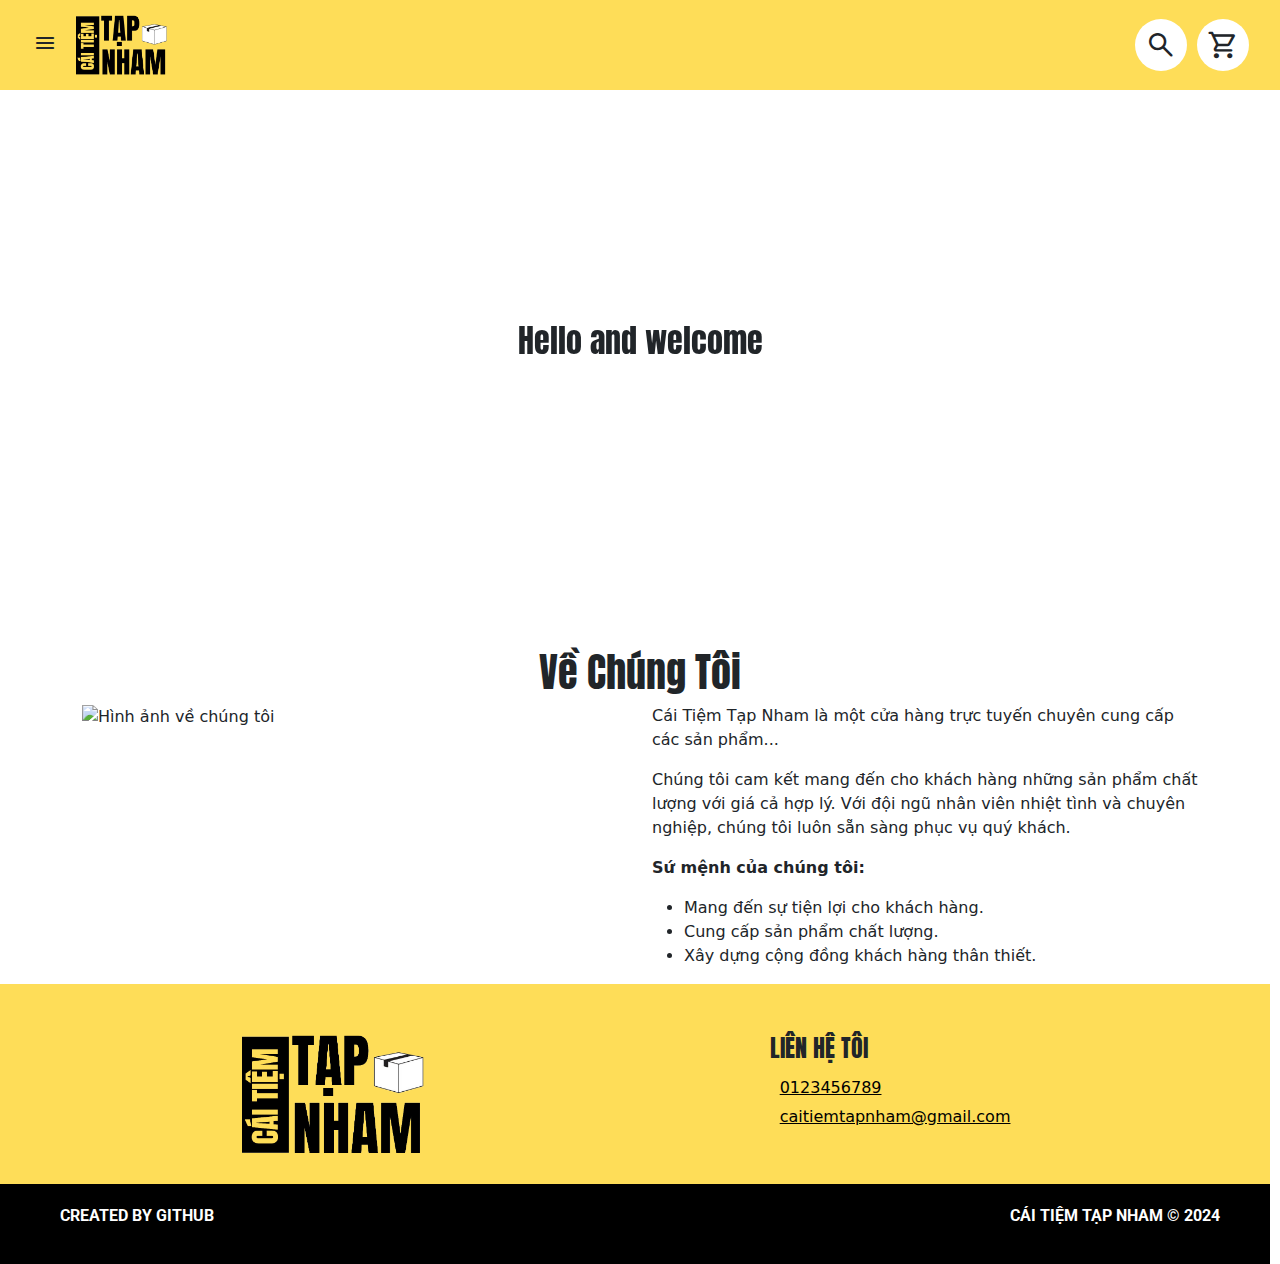
==== about.html @ 40b552ee "sidebar complete" ====
<!DOCTYPE html>
<html lang="en">

<head>
  <meta charset="UTF-8">
  <meta name="viewport" content="width=device-width, initial-scale=1.0">
  <title>Cái tiệm tạp nham</title>
  <link rel="stylesheet"
    href="https://fonts.googleapis.com/css2?family=Material+Symbols+Rounded:opsz,wght,FILL,GRAD@20..48,100..700,0..1,-50..200" />
  <script src="https://cdn.jsdelivr.net/npm/@popperjs/core@2.11.8/dist/umd/popper.min.js"
    integrity="sha384-I7E8VVD/ismYTF4hNIPjVp/Zjvgyol6VFvRkX/vR+Vc4jQkC+hVqc2pM8ODewa9r" crossorigin="anonymous">
  </script>
  <script src="https://cdn.jsdelivr.net/npm/bootstrap@5.3.3/dist/js/bootstrap.min.js"
    integrity="sha384-0pUGZvbkm6XF6gxjEnlmuGrJXVbNuzT9qBBavbLwCsOGabYfZo0T0to5eqruptLy" crossorigin="anonymous">
  </script>
  <link href="https://cdn.jsdelivr.net/npm/bootstrap@5.3.3/dist/css/bootstrap.min.css" rel="stylesheet"
    integrity="sha384-QWTKZyjpPEjISv5WaRU9OFeRpok6YctnYmDr5pNlyT2bRjXh0JMhjY6hW+ALEwIH" crossorigin="anonymous">
  <link href="project.css" rel="stylesheet">
  <script src="config.js" type="text/javascript"></script>
  <script src="https://ajax.googleapis.com/ajax/libs/jquery/2.1.1/jquery.min.js"></script>
</head>

<body>

  <!-- Sidebar -->

  <div class="sidebar row justify-content-between">
    <div class="sidebar-logo col-lg-2 col-6">
      <button class="btn" type="button" data-bs-toggle="offcanvas" data-bs-target="#staticBackdrop"
        aria-controls="staticBackdrop">
        <span class="material-symbols-rounded">
          menu
        </span>
      </button>

      <div class="offcanvas offcanvas-start" data-bs-backdrop="static" tabindex="-1" id="staticBackdrop"
        aria-labelledby="staticBackdropLabel">
        <div class="offcanvas-header">
          <h5 class="offcanvas-title" id="staticBackdropLabel">
            <img src="img/Logo.png" alt="" height="60px" class="sidebar-logo-img" />
          </h5>
          <button type="button" class="btn-close" data-bs-dismiss="offcanvas" aria-label="Close"></button>
        </div>
        <div class="offcanvas-body">
          <div>
            <ul class="sidebar-offcanvas-mobile">
              <li><span class="material-symbols-rounded">home</span> Trang chủ</li>
              <li><span class="material-symbols-rounded">info</span> Giới thiệu</li>
              <li><span class="material-symbols-rounded">grocery</span> Sản phẩm</li>
              <li><span class="material-symbols-rounded">news</span> Blog </li>
              <li><span class="material-symbols-rounded">person</span> Đăng nhập</li>
            </ul>
          </div>
        </div>
      </div>
      <img src="img/Logo.png" alt="" height="60px" class="sidebar-logo-img" />
    </div>
    <div class="sidebar-menu-list col-7 align-items-center">
      <button class="sidebar-button active">
        <a href="homepage.html" class="homepage-site">
          <span class="material-symbols-rounded">home</span> Trang chủ
        </a>
      </button>

      <button class="sidebar-button">
        <a href="product.html" class="product-site">
          <span class="material-symbols-rounded">info</span> Giới thiệu
        </a>
      </button>

      <button class="sidebar-button">
        <a href="product.html" class="product-site">
          <span class="material-symbols-rounded">grocery</span> Sản phẩm
        </a>
      </button>

      <button class="sidebar-button">
        <a href="product.html" class="product-site">
          <span class="material-symbols-rounded">
            news
            </span> Blog
        </a>
      </button>
      
      <button class="sidebar-button dropdown"><a href="Contact tạp nham.html" class="contact-site">
          <p> <span class="material-symbols-rounded">person</span> Tài khoản <span
              class="material-symbols-rounded dropdown">
              keyboard_arrow_down
            </span> </p>
        </a>
        <ul class="sidebar-dropdown">
          <li><a href="Đăng kí cttn.html" class="contact-site">Đăng ký</a></li>
          <li><a href="Contact tạp nham.html" class="contact-site">Đăng nhập</a></li>
      </button>
    </div>
    <div class="search-icon col-2">
      <span class="circle-button material-symbols-rounded">search</span>
      <span class="circle-button material-symbols-rounded">shopping_cart</span>
    </div>
  </div>

  <!-- Sidebar -->
  <div class="MainContent">

    <header class="header col-12" style="padding-top: 90px;">

      <!-- <div class="headerBG"><img class="Header-bg"
          src="https://i.pinimg.com/originals/ca/d0/55/cad055b3ae3a786e99b76ed3b071b874.gif"
          alt="Header Background"></div>
      <div class="header-info">
        <h3>MỪNG SINH NHẬT CÁI TIỆM TẠP NHAM</h3>
        <p>Các đơn hàng có tổng thành tiền trên 40k sẽ được bốc thăm may mắn. Đừng bỏ lỡ nhé!</p>
      </div> -->

      <div id="carouselExampleInterval" class="carousel slide col-12 justify-content-center" data-bs-ride="carousel">
        <div class="carousel-inner">
          <div class="carousel-item active" data-bs-interval="5000">
            <h2 class="text-center">Hello and welcome</h2>
          </div>
          <div class="carousel-item" data-bs-interval="5000">
            <h2 class="text-center">Hello and welcom</h2>
          </div>
          <div class="carousel-item" data-bs-interval="5000">
            <h2 class="text-center">Hello and welcoe</h2>
          </div>
        </div>
        <button class="carousel-control-prev" type="button" data-bs-target="#carouselExampleInterval"
          data-bs-slide="prev">
          <span class="carousel-control-prev-icon" aria-hidden="true"></span>
          <span class="visually-hidden">Previous</span>
        </button>
        <button class="carousel-control-next" type="button" data-bs-target="#carouselExampleInterval"
          data-bs-slide="next">
          <span class="carousel-control-next-icon" aria-hidden="true"></span>
          <span class="visually-hidden">Next</span>
        </button>
      </div>


    </header>
    <body>


        <div class="container">
            <h1 class="text-center mt-5">Về Chúng Tôi</h1>
            <div class="row">
                <div class="col-md-6">
                    <img src="about-us.jpg" alt="Hình ảnh về chúng tôi" class="img-fluid">
                </div>
                <div class="col-md-6">
                    <p>Cái Tiệm Tạp Nham là một cửa hàng trực tuyến chuyên cung cấp các sản phẩm...</p>
                    <p>Chúng tôi cam kết mang đến cho khách hàng những sản phẩm chất lượng với giá cả hợp lý. Với đội ngũ nhân viên nhiệt tình và chuyên nghiệp, chúng tôi luôn sẵn sàng phục vụ quý khách.</p>
                    <p><strong>Sứ mệnh của chúng tôi:</strong></p>
                    <ul>
                        <li>Mang đến sự tiện lợi cho khách hàng.</li>
                        <li>Cung cấp sản phẩm chất lượng.</li>
                        <li>Xây dựng cộng đồng khách hàng thân thiết.</li>
                    </ul>
                </div>
            </div>
        </div>
        
        <script src="https://cdn.jsdelivr.net/npm/bootstrap@5.2.3/dist/js/bootstrap.bundle.min.js"></script>
        <div class='semi-footer-container'>
          <div class='semi-footer-content row'>
            <div class='semi-footer-left col-lg-2'>
              <a href='#'> <img alt='' class='Semifooter-logo' src='img/Logo.png' /> </a>
            </div>
            <div class='semi-footer-right col-lg-3'>
              <H4>LIÊN HỆ TÔI</H4>
              <a style='display: flex; gap: 10px;' href="tel:0862203411"><img
                  src="https://cdn-icons-png.flaticon.com/128/5068/5068731.png" alt="" height="20px" />0123456789</button></a>
              <a style='display: flex; gap: 10px;' href="mailto:nguyendinhct2004@gmail.com"><img alt=""
                  src="https://cdn-icons-png.flaticon.com/128/3916/3916631.png"
                  height="20px" />caitiemtapnham@gmail.com</button></a>
            </div>
          </div>
        </div>
      
        <footer class="footer-container">
          <div style="display: flex; gap: 10px;"><img alt="" src="https://img.icons8.com/ios_filled/200/FFFFFF/github.png"
              width="auto" height="24px" />
            <p>Created by GitHub</p>
          </div>
          <p>CÁI TIỆM TẠP NHAM © 2024</p>
        </footer>
      
      </body>
      
      </html>
---- project.css ----
@import url('https://fonts.googleapis.com/css2?family=Mulish:ital,wght@0,200..1000;1,200..1000&display=swap');
@import url('https://fonts.googleapis.com/css2?family=Roboto:ital,wght@0,200..1000;1,200..1000&display=swap');
@import url('https://fonts.googleapis.com/css2?family=Anton&display=swap');

/* General setting */

html {
    font-family: "Roboto", sans-serif !important;
    line-height: 1.5;
    scroll-behavior: smooth;
    background-color: aliceblue;
    width: 100vw;
}

body {
    margin: auto;
    width: 100vw;
}

h1, h2, h3, h4, h5, h6 {
    font-family: "Anton", cursive;
}

/* Git preloader */
/* PRELOADER */

.preloader {
    position: fixed;
    width: 100vw;
    height: 100%;
    background: rgb(13, 17, 23);
    align-content: center;
    margin: 0 auto;
    display: flex;
    flex-direction: column;
    align-items: center;
    justify-content: center;
    gap: 10px;
    z-index: 999;
  }
  
  .preloader.conditions {
    animation-name: transition-fly-out;
    animation-duration: 0.25s;
    animation-delay: 0.75s;
    animation-fill-mode: forwards;
  }
  
  .preloader-bar {
    min-width: 240px;
    max-width: 320px;
    height: 5px;
    border-radius: 10px;
    background: rgb(212, 212, 212);
    overflow: hidden;
    box-shadow: rgba(0, 0, 0, 0.05) 0px 3px 3px 0px;
  }
  
  .spinner {
    -webkit-animation: rotator 1.4s linear infinite;
    animation: rotator 1.4s linear infinite;
  }
  
  @-webkit-keyframes rotator {
    0% {
      -webkit-transform: rotate(0deg);
      transform: rotate(0deg);
    }
    100% {
      -webkit-transform: rotate(270deg);
      transform: rotate(270deg);
    }
  }
  
  @keyframes rotator {
    0% {
      -webkit-transform: rotate(0deg);
      transform: rotate(0deg);
    }
    100% {
      -webkit-transform: rotate(270deg);
      transform: rotate(270deg);
    }
  }
  .path {
    stroke-dasharray: 187;
    stroke-dashoffset: 0;
    -webkit-transform-origin: center;
    -ms-transform-origin: center;
    transform-origin: center;
    -webkit-animation: dash 1.4s ease-in-out infinite,
      colors 5.6s ease-in-out infinite;
    animation: dash 1.4s ease-in-out infinite, colors 5.6s ease-in-out infinite;
  }
  
  @-webkit-keyframes colors {
    0% {
      stroke: #4285f4;
    }
    25% {
      stroke: #de3e35;
    }
    50% {
      stroke: #f7c223;
    }
    75% {
      stroke: #1b9a59;
    }
    100% {
      stroke: #4285f4;
    }
  }
  
  @keyframes colors {
    0% {
      stroke: #4285f4;
    }
    25% {
      stroke: #de3e35;
    }
    50% {
      stroke: #f7c223;
    }
    75% {
      stroke: #1b9a59;
    }
    100% {
      stroke: #4285f4;
    }
  }
  @-webkit-keyframes dash {
    0% {
      stroke-dashoffset: 187;
    }
    50% {
      stroke-dashoffset: 46.75;
      -webkit-transform: rotate(135deg);
      transform: rotate(135deg);
    }
    100% {
      stroke-dashoffset: 187;
      -webkit-transform: rotate(450deg);
      transform: rotate(450deg);
    }
  }
  @keyframes dash {
    0% {
      stroke-dashoffset: 187;
    }
    50% {
      stroke-dashoffset: 46.75;
      -webkit-transform: rotate(135deg);
      transform: rotate(135deg);
    }
    100% {
      stroke-dashoffset: 187;
      -webkit-transform: rotate(450deg);
      transform: rotate(450deg);
    }
  }
  
  .preloader-logo img {
    width: 100px;
    height: auto;
    align-content: center;
  }
  
  .preloader-info p {
    color: #000;
  }
  
  .preloader-logo,
  .preloader-info,
  .preloader-bar {
    position: relative;
    animation-name: transition-fly-in;
    animation-duration: 0.25s;
    animation-delay: 0.2s;
    animation-fill-mode: both;
  }
  
  nav.navigation-bar-menu.conditions {
    animation-name: transition-fly-in-nav-bar;
    animation-duration: 0.25s;
    animation-delay: 1s;
    animation-fill-mode: both;
  }
  
  @keyframes progress-loading-bar {
    0% {
      background-color: rgb(0, 140, 255);
      left: -25%;
      width: 50%;
    }
    25% {
      background-color: rgb(0, 247, 255);
      width: 50%;
    }
    50% {
      background-color: rgb(0, 140, 255);
      left: 75%;
      width: 50%;
    }
    75% {
      background-color: rgb(0, 247, 255);
      width: 50%;
    }
    100% {
      background-color: rgb(0, 140, 255);
      left: -25%;
      width: 50%;
    }
  }
  
  @keyframes transition-fly-out {
    0% {
      top: 0px;
      opacity: 1;
    }
    100% {
      top: -100%;
      opacity: 0;
    }
  }
  
  @keyframes transition-fly-in {
    from {
      top: -5px;
      opacity: 0;
    }
    to {
      top: 0px;
      opacity: 1;
    }
  }
  
  @keyframes transition-fly-in-nav-bar {
    from {
      top: -64px;
      opacity: 0;
    }
    to {
      top: 0px;
      opacity: 1;
    }
  }

/* sidebar */

.sidebar {
    background-color: #fedd58;
    display: flex;
    align-items: center;
    flex-direction: row;
    justify-content: space-around;
    font-size: 24px;
    height: 90px;
    font-family: "Anton", sans-serif !important;
    position: fixed;
    width: calc(100vw + 13px);
    z-index: 998;
}

@media only screen and (min-width: 1510px) {
.sidebar-logo > button {display: none;}
}

button.sidebar-button > a {
    text-decoration: none;
    color: black;
}

@media (max-width: 1510px) {
    .sidebar-menu-list {
        display: none;
    }

    .sidebar {
        padding: 0 20px 0 20px;
    }
}

@media (min-width: 1510px) {
    .sidebar-menu-list {
        display: flex;
        align-items: center;
        flex-direction: row;
        justify-content: center;
        height: 90px;
        text-align: center;
    }

    .sidebar {
        padding: 0 40px 0 40px;
    }

    .sidebar-logo button.btn {
      display: none;
    }
}

.sidebar-menu-list>button {
    background: none;
    border: none;
    height: 100%;
    flex: 1;
    transition: 0.25s;
}

.sidebar-menu-list>button:hover, .sidebar-menu-list > button.active {
    background-color: #ffea97;
    transition: 0.25s;
}

.sidebar-menu-list > button.sidebar-button.dropdown:hover > p > span.material-symbols-rounded.dropdown {
    transform: rotate(180deg);
    transition: 0.25s ease-in-out;
}

span.material-symbols-rounded.dropdown {
    transform: rotate(0deg);
    transition: 0.25s ease-in-out;
}

.search-icon {
    display: flex;
    justify-content: flex-end;
}

.search-icon>span {
    text-align: right;
    font-size: 32px !important;
}

ul.sidebar-dropdown {
    transform: translateY(-10px);
    transition: 0.25s ease-in-out;
    opacity: 0;
    visibility: hidden;
    margin: 28px -7px 0 -7px;
    padding: 10px;
    background-color: #ffffff;
}

ul.sidebar-dropdown > li {
    height: 90px;
    list-style: none;
    text-align: center;
    display: flex;
    justify-content: center;
    align-items: center;
    transition: 0.25s;
}

ul.sidebar-dropdown > li:hover {
    background-color: #ffea97;
    transition: 0.25s;
}

.sidebar-button.dropdown:hover > ul.sidebar-dropdown {
    transform: translateY(0px);
    opacity: 1;
    visibility: visible;
    transition: 0.25s ease-in-out;
}

.sidebar-button.dropdown > p, .sidebar-button.dropdown > a > p {
    text-decoration: none;
    position: relative;
    margin-top: 25px;
    width: 100%;
}

.sidebar-button.dropdown > ul > li > a {
    text-decoration: none;
    color: #000;
}



.circle-button {
    background-color: #ffffff;
    border-radius: 100%;
    padding: 10px;
    transition: 0.25s;
}

.circle-button:hover {
    background-color: #ffea97;
    transition: 0.25s;
    cursor: pointer;
}

.search-icon {
    display: flex;
    gap: 10px;
}

/* Sidebar for mobile */
.offcanvas {
  background-color: #fedd58 !important;
}

ul.sidebar-offcanvas-mobile > li {
  list-style: none;
  width: 100%;
  padding: 20px 0;
  background-color: #fedd58;
  transition: ease-in-out 0.25s;
}

ul.sidebar-offcanvas-mobile > li:hover {
  color: #9d7500;
  transition: ease-in-out 0.25s;
}

ul.sidebar-offcanvas-mobile > li > a {
  text-decoration: none;
  color: black;
  transition: ease-in-out 0.25s;
}

ul.sidebar-offcanvas-mobile > li > a:hover {
  text-decoration: none;
  color: #9d7500;
  transition: ease-in-out 0.25s;
}

/* Homepage header */

header {
  width: 100vw;
  height: 70%;
  max-height: 800px;
  min-height: 300px;
  background-position: center;
  padding-top: 90px;
  display: flex;
  overflow: hidden;
  position: relative;
  background: url("https://images.prismic.io/glovo-about/65ba5dfd615e73009ec426f8_desktop-header-3.gif?auto=format,compress");
}

/* Ensure images take the full width of the carousel */
header .carousel .carousel-inner .carousel-item img {
  width: 100vw !important;
}


/* Previous slide: Slide out to left and fade out */

.carousel-item-end.carousel-item-prev {
  transform: translateX(0);
  animation-name: fade-in-out-carousel;
  animation-duration: 0.25s;
  animation-delay: 0.5s;
  animation-direction: reverse;
}

/* Ensure smooth fade and slide during the transition */

@keyframes fade-in-out-carousel {
  from {opacity: 0;} to {opacity: 1;}
}


/* Content */
  /* Header */
  header {
    padding-top: 30px;
    position: relative;
    height: 600px; /* Adjust as needed */
    overflow: hidden; /* Ensures that any content doesn't overflow the header's borders */
    display: flex; /* Use flexbox to center content vertically */
    align-items: center; /* Center content vertically */
    justify-content: center; /* Center content horizontally */
  }
  
  .headerBG {
    position: absolute;
    top: 0;
    left: 0;
    width: 100%;
    height: 100%;
    z-index: -1; /* Ensures the image stays behind the text */
  }
  
  img.Header-bg {
    width: 100%;
    height: 100%;
    object-fit: cover; /* Ensure the image covers the entire header */
    filter: brightness(80%); /* Optional: Adjust brightness if needed */
  }
  
  .header-info {
    position: relative;
    z-index: 1; /* Places the text in front of the image */
    padding: 20px;
    background: linear-gradient(
      to right,
      rgba(0, 0, 0, 0.7),
      rgba(0, 0, 0, 0.7)
    ), url("https://i.pinimg.com/originals/ca/d0/55/cad055b3ae3a786e99b76ed3b071b874.gif"); /* Adds a semi-transparent background for readability */
    color: #fff;
          background-position: center;
    background-size: cover;
    text-align: center; /* Center text horizontally */
    height: 100%;
    width: 100vw;
    display: flex;
    flex-direction: column;
    justify-content: center;
  }
  
  
  .header-info > h3 {
    color: #f4ce14;
    font-size: 24px;
    margin-bottom: 0;
  }
  
  /* Menu Section */
  main {
    padding: 30px;
  }

  .menu-section {
    display: flex;
    flex-direction: column;
    gap: 30px;
  }
  
  .menu-list {
    display: flex;
    flex-wrap: wrap;
    gap: 15px;
    justify-content: flex-start;
  }
  
  .menu-item {
    display: flex;
    flex-direction: column;
    justify-content: space-between;
    align-items: center;
    background-color: #f4ce14;
    padding: 10px;
    border-radius: 5px;
    width: calc(33.333% - 15px); /* Ensures 3 items per row with spacing */
    box-sizing: border-box;
    flex-wrap: wrap;
  }
  
  .menu-item-image {
    width: 100%;
    height: 300px;
    object-fit: cover;
    border-radius: 5px;
  }
  
  .menu-item button {
    background-color: #495e57;
    color: #fff;
    border: none;
    padding: 5px 10px;
    border-radius: 5px;
    cursor: pointer;
  }
  
  .menu-item button:hover {
    background-color: #102c23;
  }

  /* Login section */
@media (min-width: 1000px) {
  .wrapper-account {
    display: flex;
    flex-direction: row;
    gap: 20px;
    height: 100vh;
    overflow: hidden;
  }

  .login-img {
    flex: 1;
    width: 50vw;
    height: 100vh;
  }

    .login-img > img {
      width: 100%;
      height: 100%;
      object-fit: cover;
      align-items: center;
    }

  .login-form {
    flex: 1;
    width: 50vw;
    padding: 20px;
    height: 100vh;
    padding-top: 120px;
    overflow: scroll;
  }

  .login-form, .login-img {
    display: flex;
  }
}

@media (max-width: 1000px) {
  .login-img {
    display: none;
  }

  .login-form {
    padding-top: 120px;
  }

  .wrapper-account {
    background: url("https://i.pinimg.com/originals/ca/d0/55/cad055b3ae3a786e99b76ed3b071b874.gif");
    width: 100vw;
    height: 100vh;
    background-repeat: no-repeat;
    background-size: cover;
    background-position: center;
  }
}

/* SEMI-FOOTER SECTION */

.semi-footer-container {
  background-color: #fedd58;
  padding: 10px 50px 10px 50px;
  width: calc(100vw + -10px);
}

img.Semifooter-logo {
  height: 100%;
  max-height: 120px;
}

.semi-footer-container .semi-footer-content {
  margin: 0 auto;
  justify-content: space-around;
  margin-top: 20px;
  padding-top: 20px;
  padding-bottom: 20px;
  padding-left: 20px;
  padding-right: 20px;
  gap: 20px;
}

.semi-footer-container .semi-footer-social {
  display: flex;
  gap: 10px;
}

.semi-footer-container .semi-footer-content .semi-footer-left h4 {
  padding-top: 10px;
  margin-bottom: 0px;
  text-align: center;
}

.semi-footer-container .semi-footer-left p {
  text-align: center;
}

.semi-footer-container .semi-footer-right {
  display: flex;
  flex-direction: column;
  gap: 5px;
}

.semi-footer-container .semi-footer-right h4,
.semi-footer-container .semi-footer-center h4 {
  font-family: "Anton", sans-serif;
  font-size: 24px;
  font-weight: 300;
}

.semi-footer-container .semi-footer-right a {
  color: #000;
}

@media (max-width: 1200px) {
  .semi-footer-center {
    display: flex;
    flex-direction: column;
    align-items: center;
  }
}

/* FOOTER SECTION */

.footer-container {
  font-family: "Roboto", sans-serif;
  display: flex;
  padding: 20px 50px 20px 50px;
  align-content: center;
  background-color: black;
  justify-content: space-between;
  flex-wrap: wrap;
  gap: 20px;
  width: calc(100vw + -10px);
}

.footer-container p {
  color: #fff;
  text-transform: uppercase;
  font-weight: 700;
  text-align: center;
}

button#header-button {
  background-color: rgb(145, 92, 0);
  border-radius: 10px;
  text-transform: uppercase;
  font-size: 16px;
  padding: 10px 20px 10px 20px;
  font-family: "Kanit", sans-serif;
  font-weight: 600;
  transition: all 0.3s ease;
  border: none;
  pointer-events: auto;
  color: #fff;
  box-shadow: rgba(0, 0, 0, 0.2) 0px 10px 10px 0px;
  margin: 10px 0 10px 0;
}

button#header-button:hover {
  background-color: rgb(255, 162, 0);
  color: rgb(0, 140, 255);
}
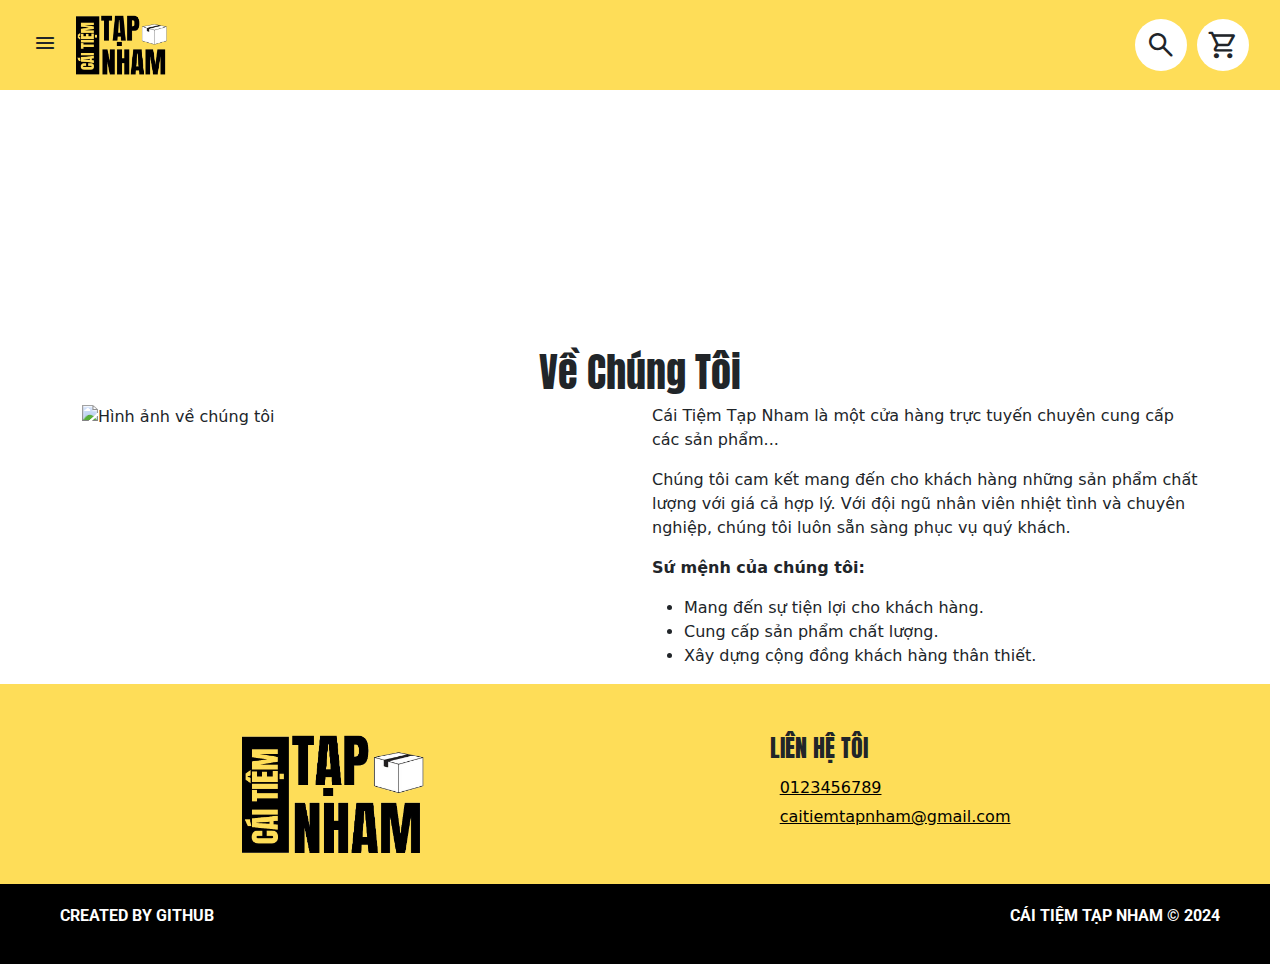
==== commit a7d64eab: "header" ====
--- a/about.html
+++ b/about.html
@@ -56,13 +56,13 @@
       <img src="img/Logo.png" alt="" height="60px" class="sidebar-logo-img" />
     </div>
     <div class="sidebar-menu-list col-7 align-items-center">
-      <button class="sidebar-button active">
+      <button class="sidebar-button">
         <a href="homepage.html" class="homepage-site">
           <span class="material-symbols-rounded">home</span> Trang chủ
         </a>
       </button>
 
-      <button class="sidebar-button">
+      <button class="sidebar-button active">
         <a href="product.html" class="product-site">
           <span class="material-symbols-rounded">info</span> Giới thiệu
         </a>
@@ -115,7 +115,7 @@
       <div id="carouselExampleInterval" class="carousel slide col-12 justify-content-center" data-bs-ride="carousel">
         <div class="carousel-inner">
           <div class="carousel-item active" data-bs-interval="5000">
-            <h2 class="text-center">Hello and welcome</h2>
+            <div class="row"></div>
           </div>
           <div class="carousel-item" data-bs-interval="5000">
             <h2 class="text-center">Hello and welcom</h2>
--- a/project.css
+++ b/project.css
@@ -219,7 +219,7 @@
     }
     100% {
       top: -100%;
-      opacity: 0;
+      opacity: 0; 
     }
   }
   
@@ -430,20 +430,14 @@
 
 header {
   width: 100vw;
-  height: 70%;
-  max-height: 800px;
+  height: 100%;
+  max-height: 1000px;
   min-height: 300px;
   background-position: center;
-  padding-top: 90px;
   display: flex;
   overflow: hidden;
   position: relative;
   background: url("https://images.prismic.io/glovo-about/65ba5dfd615e73009ec426f8_desktop-header-3.gif?auto=format,compress");
-}
-
-/* Ensure images take the full width of the carousel */
-header .carousel .carousel-inner .carousel-item img {
-  width: 100vw !important;
 }
 
 
@@ -466,24 +460,6 @@
 
 /* Content */
   /* Header */
-  header {
-    padding-top: 30px;
-    position: relative;
-    height: 600px; /* Adjust as needed */
-    overflow: hidden; /* Ensures that any content doesn't overflow the header's borders */
-    display: flex; /* Use flexbox to center content vertically */
-    align-items: center; /* Center content vertically */
-    justify-content: center; /* Center content horizontally */
-  }
-  
-  .headerBG {
-    position: absolute;
-    top: 0;
-    left: 0;
-    width: 100%;
-    height: 100%;
-    z-index: -1; /* Ensures the image stays behind the text */
-  }
   
   img.Header-bg {
     width: 100%;
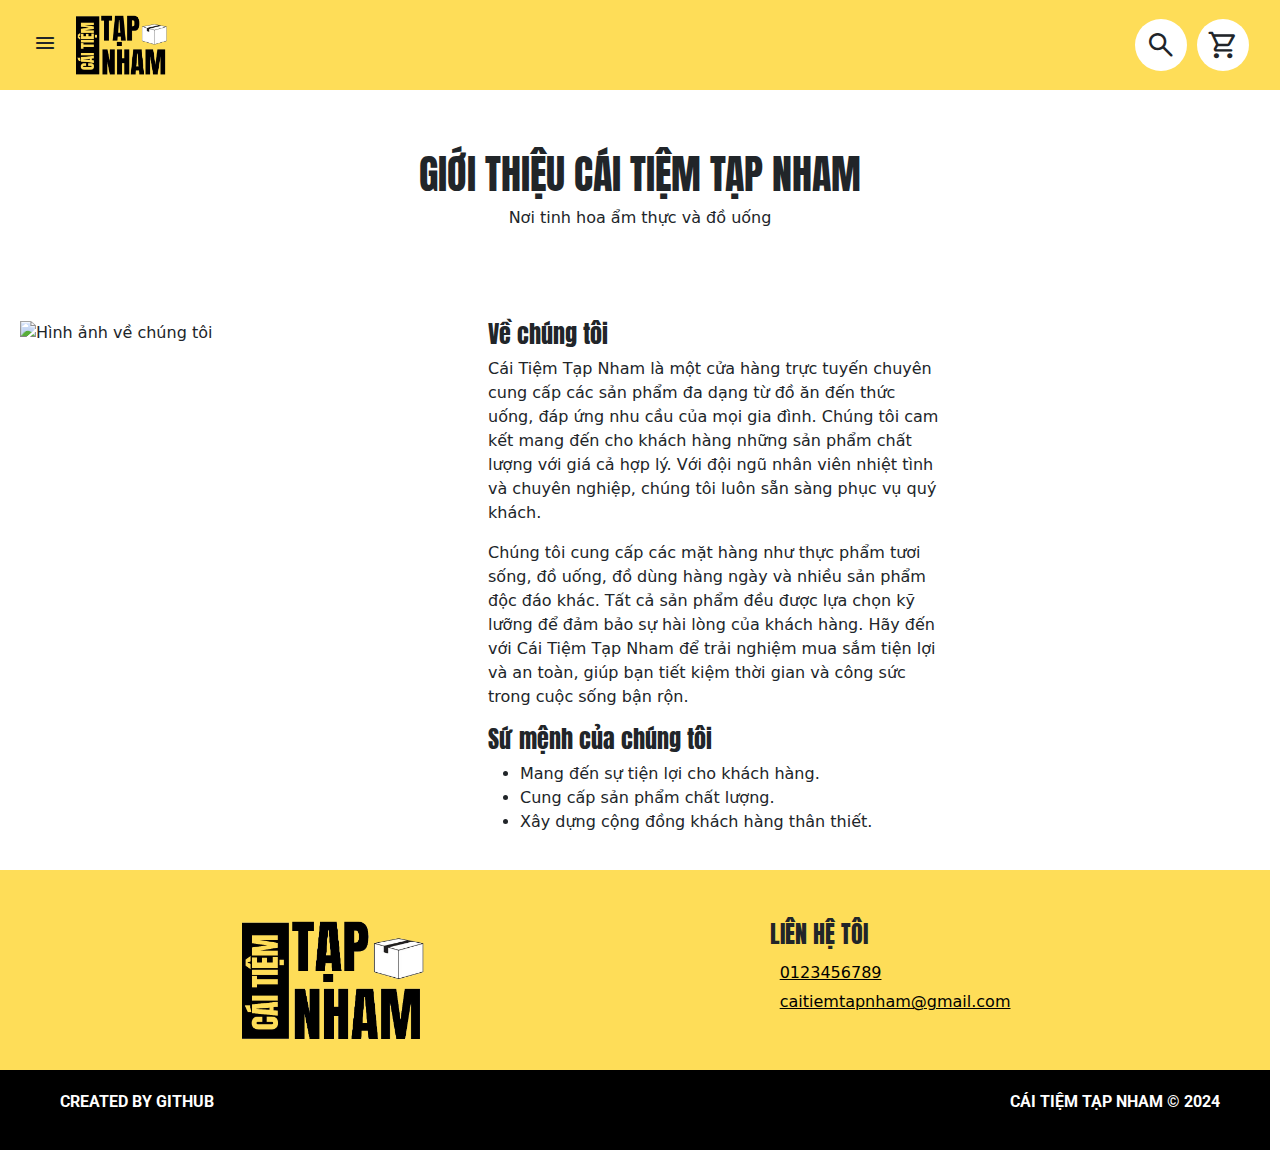
==== commit 315f019b: "hello" ====
--- a/about.html
+++ b/about.html
@@ -100,57 +100,26 @@
   </div>
 
   <!-- Sidebar -->
+  
   <div class="MainContent">
 
-    <header class="header col-12" style="padding-top: 90px;">
+    <header class="header col-12 d-flex flex-column" style="padding: 150px 0 0px 0;">
+        <h1 class="d-block mx-auto">GIỚI THIỆU CÁI TIỆM TẠP NHAM</h1>
+        <p class="d-block mx-auto">Nơi tinh hoa ẩm thực và đồ uống</p>
+    </header>
+    
+  </div>
 
-      <!-- <div class="headerBG"><img class="Header-bg"
-          src="https://i.pinimg.com/originals/ca/d0/55/cad055b3ae3a786e99b76ed3b071b874.gif"
-          alt="Header Background"></div>
-      <div class="header-info">
-        <h3>MỪNG SINH NHẬT CÁI TIỆM TẠP NHAM</h3>
-        <p>Các đơn hàng có tổng thành tiền trên 40k sẽ được bốc thăm may mắn. Đừng bỏ lỡ nhé!</p>
-      </div> -->
-
-      <div id="carouselExampleInterval" class="carousel slide col-12 justify-content-center" data-bs-ride="carousel">
-        <div class="carousel-inner">
-          <div class="carousel-item active" data-bs-interval="5000">
-            <div class="row"></div>
-          </div>
-          <div class="carousel-item" data-bs-interval="5000">
-            <h2 class="text-center">Hello and welcom</h2>
-          </div>
-          <div class="carousel-item" data-bs-interval="5000">
-            <h2 class="text-center">Hello and welcoe</h2>
-          </div>
-        </div>
-        <button class="carousel-control-prev" type="button" data-bs-target="#carouselExampleInterval"
-          data-bs-slide="prev">
-          <span class="carousel-control-prev-icon" aria-hidden="true"></span>
-          <span class="visually-hidden">Previous</span>
-        </button>
-        <button class="carousel-control-next" type="button" data-bs-target="#carouselExampleInterval"
-          data-bs-slide="next">
-          <span class="carousel-control-next-icon" aria-hidden="true"></span>
-          <span class="visually-hidden">Next</span>
-        </button>
-      </div>
-
-
-    </header>
-    <body>
-
-
-        <div class="container">
-            <h1 class="text-center mt-5">Về Chúng Tôi</h1>
-            <div class="row">
-                <div class="col-md-6">
-                    <img src="about-us.jpg" alt="Hình ảnh về chúng tôi" class="img-fluid">
+        <div class="wrapper">
+            <div class="row g-3">
+                <div class="col-xl-6">
+                    <img src="https://blog.topcv.vn/wp-content/uploads/2017/10/viec-lam-them-phuc-vu-tai-cua-hang-do-an-nhanh.jpg" alt="Hình ảnh về chúng tôi" class="img-fluid">
                 </div>
-                <div class="col-md-6">
-                    <p>Cái Tiệm Tạp Nham là một cửa hàng trực tuyến chuyên cung cấp các sản phẩm...</p>
-                    <p>Chúng tôi cam kết mang đến cho khách hàng những sản phẩm chất lượng với giá cả hợp lý. Với đội ngũ nhân viên nhiệt tình và chuyên nghiệp, chúng tôi luôn sẵn sàng phục vụ quý khách.</p>
-                    <p><strong>Sứ mệnh của chúng tôi:</strong></p>
+                <div class="col-xl-6">
+                  <h4>Về chúng tôi</h4>
+                    <p>Cái Tiệm Tạp Nham là một cửa hàng trực tuyến chuyên cung cấp các sản phẩm đa dạng từ đồ ăn đến thức uống, đáp ứng nhu cầu của mọi gia đình. Chúng tôi cam kết mang đến cho khách hàng những sản phẩm chất lượng với giá cả hợp lý. Với đội ngũ nhân viên nhiệt tình và chuyên nghiệp, chúng tôi luôn sẵn sàng phục vụ quý khách.</p>
+                    <p>Chúng tôi cung cấp các mặt hàng như thực phẩm tươi sống, đồ uống, đồ dùng hàng ngày và nhiều sản phẩm độc đáo khác. Tất cả sản phẩm đều được lựa chọn kỹ lưỡng để đảm bảo sự hài lòng của khách hàng. Hãy đến với Cái Tiệm Tạp Nham để trải nghiệm mua sắm tiện lợi và an toàn, giúp bạn tiết kiệm thời gian và công sức trong cuộc sống bận rộn.</p>
+                    <h4>Sứ mệnh của chúng tôi</h4>
                     <ul>
                         <li>Mang đến sự tiện lợi cho khách hàng.</li>
                         <li>Cung cấp sản phẩm chất lượng.</li>
--- a/project.css
+++ b/project.css
@@ -437,7 +437,8 @@
   display: flex;
   overflow: hidden;
   position: relative;
-  background: url("https://images.prismic.io/glovo-about/65ba5dfd615e73009ec426f8_desktop-header-3.gif?auto=format,compress");
+  background-size: cover;
+  background-image: url("https://images.prismic.io/glovo-about/65ba5dfd615e73009ec426f8_desktop-header-3.gif?auto=format,compress");
 }
 
 
@@ -459,6 +460,11 @@
 
 
 /* Content */
+
+  .wrapper {
+    max-width: 960px;
+    padding: 20px;
+  }
   /* Header */
   
   img.Header-bg {
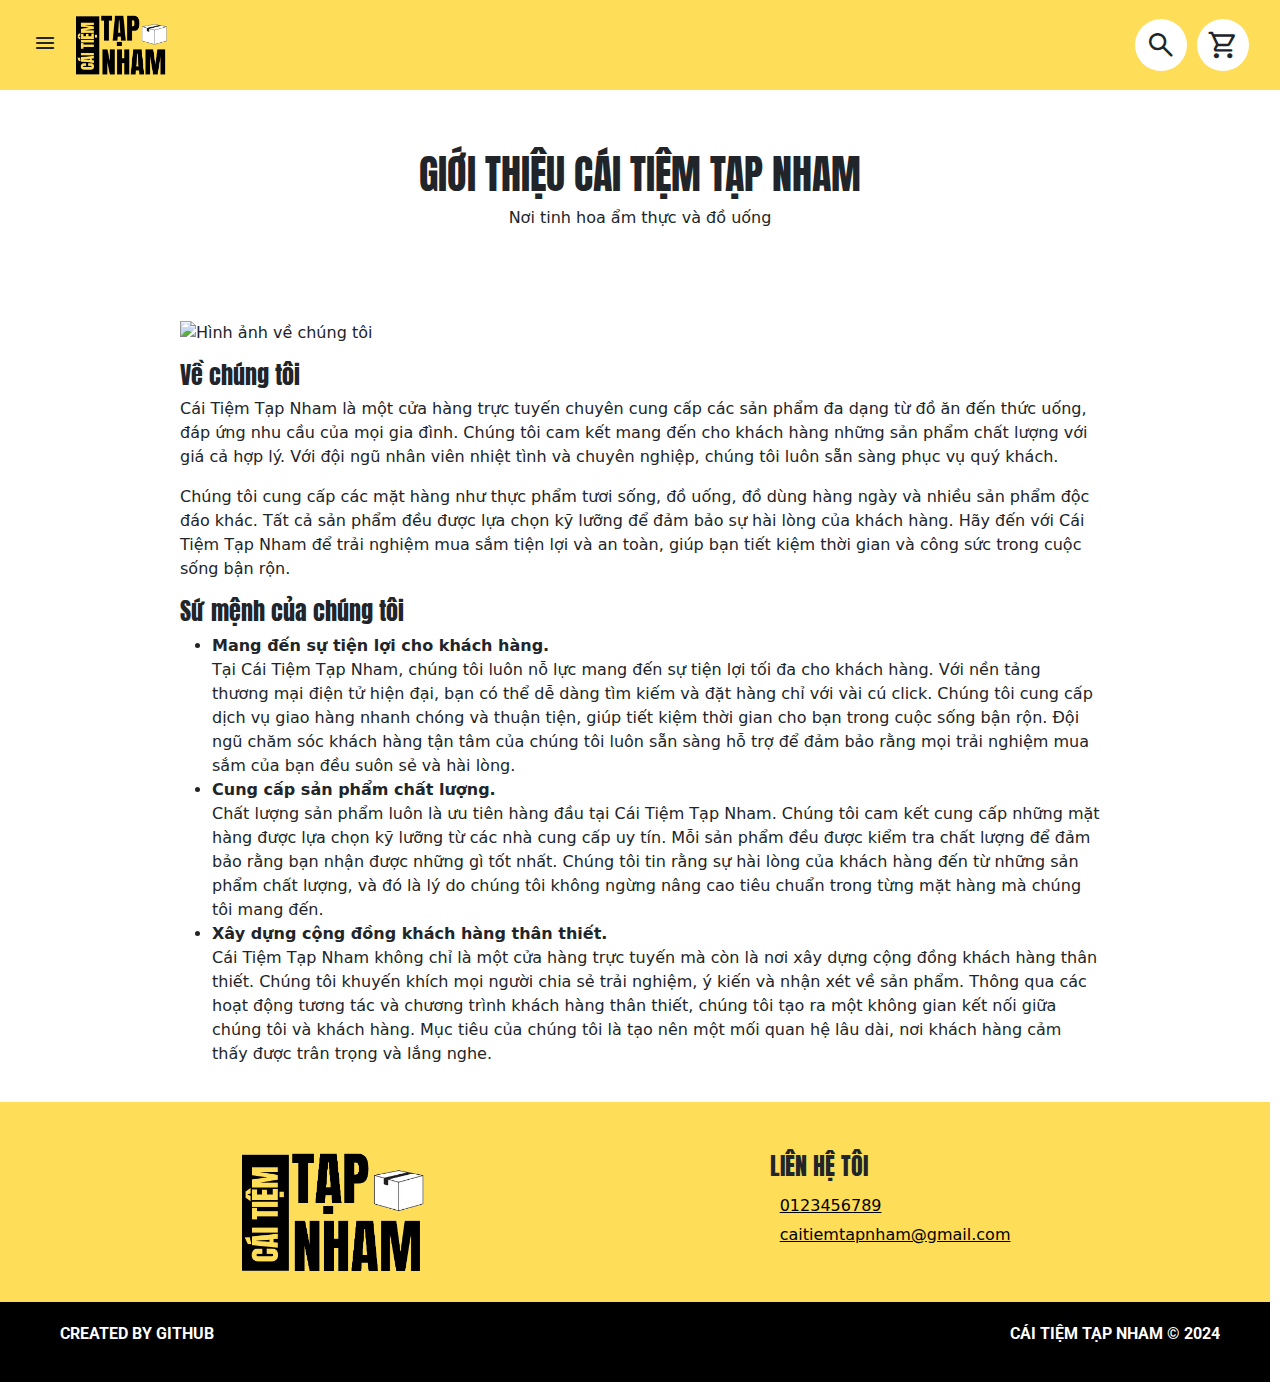
==== commit 6ce5dba5: "ok" ====
--- a/about.html
+++ b/about.html
@@ -110,20 +110,20 @@
     
   </div>
 
-        <div class="wrapper">
+        <div class="wrapper mx-auto">
             <div class="row g-3">
-                <div class="col-xl-6">
-                    <img src="https://blog.topcv.vn/wp-content/uploads/2017/10/viec-lam-them-phuc-vu-tai-cua-hang-do-an-nhanh.jpg" alt="Hình ảnh về chúng tôi" class="img-fluid">
+                <div class="col-xl-12">
+                    <img src="https://blog.topcv.vn/wp-content/uploads/2017/10/viec-lam-them-phuc-vu-tai-cua-hang-do-an-nhanh.jpg" alt="Hình ảnh về chúng tôi" class="img-fluid" style="height: 100%;">
                 </div>
-                <div class="col-xl-6">
+                <div class="col-xl-12">
                   <h4>Về chúng tôi</h4>
                     <p>Cái Tiệm Tạp Nham là một cửa hàng trực tuyến chuyên cung cấp các sản phẩm đa dạng từ đồ ăn đến thức uống, đáp ứng nhu cầu của mọi gia đình. Chúng tôi cam kết mang đến cho khách hàng những sản phẩm chất lượng với giá cả hợp lý. Với đội ngũ nhân viên nhiệt tình và chuyên nghiệp, chúng tôi luôn sẵn sàng phục vụ quý khách.</p>
                     <p>Chúng tôi cung cấp các mặt hàng như thực phẩm tươi sống, đồ uống, đồ dùng hàng ngày và nhiều sản phẩm độc đáo khác. Tất cả sản phẩm đều được lựa chọn kỹ lưỡng để đảm bảo sự hài lòng của khách hàng. Hãy đến với Cái Tiệm Tạp Nham để trải nghiệm mua sắm tiện lợi và an toàn, giúp bạn tiết kiệm thời gian và công sức trong cuộc sống bận rộn.</p>
                     <h4>Sứ mệnh của chúng tôi</h4>
                     <ul>
-                        <li>Mang đến sự tiện lợi cho khách hàng.</li>
-                        <li>Cung cấp sản phẩm chất lượng.</li>
-                        <li>Xây dựng cộng đồng khách hàng thân thiết.</li>
+                        <li><strong>Mang đến sự tiện lợi cho khách hàng.</strong><br>Tại Cái Tiệm Tạp Nham, chúng tôi luôn nỗ lực mang đến sự tiện lợi tối đa cho khách hàng. Với nền tảng thương mại điện tử hiện đại, bạn có thể dễ dàng tìm kiếm và đặt hàng chỉ với vài cú click. Chúng tôi cung cấp dịch vụ giao hàng nhanh chóng và thuận tiện, giúp tiết kiệm thời gian cho bạn trong cuộc sống bận rộn. Đội ngũ chăm sóc khách hàng tận tâm của chúng tôi luôn sẵn sàng hỗ trợ để đảm bảo rằng mọi trải nghiệm mua sắm của bạn đều suôn sẻ và hài lòng.</li>
+                        <li><strong>Cung cấp sản phẩm chất lượng.</strong><br>Chất lượng sản phẩm luôn là ưu tiên hàng đầu tại Cái Tiệm Tạp Nham. Chúng tôi cam kết cung cấp những mặt hàng được lựa chọn kỹ lưỡng từ các nhà cung cấp uy tín. Mỗi sản phẩm đều được kiểm tra chất lượng để đảm bảo rằng bạn nhận được những gì tốt nhất. Chúng tôi tin rằng sự hài lòng của khách hàng đến từ những sản phẩm chất lượng, và đó là lý do chúng tôi không ngừng nâng cao tiêu chuẩn trong từng mặt hàng mà chúng tôi mang đến.</li>
+                        <li><strong>Xây dựng cộng đồng khách hàng thân thiết.</strong><br>Cái Tiệm Tạp Nham không chỉ là một cửa hàng trực tuyến mà còn là nơi xây dựng cộng đồng khách hàng thân thiết. Chúng tôi khuyến khích mọi người chia sẻ trải nghiệm, ý kiến và nhận xét về sản phẩm. Thông qua các hoạt động tương tác và chương trình khách hàng thân thiết, chúng tôi tạo ra một không gian kết nối giữa chúng tôi và khách hàng. Mục tiêu của chúng tôi là tạo nên một mối quan hệ lâu dài, nơi khách hàng cảm thấy được trân trọng và lắng nghe.</li>
                     </ul>
                 </div>
             </div>
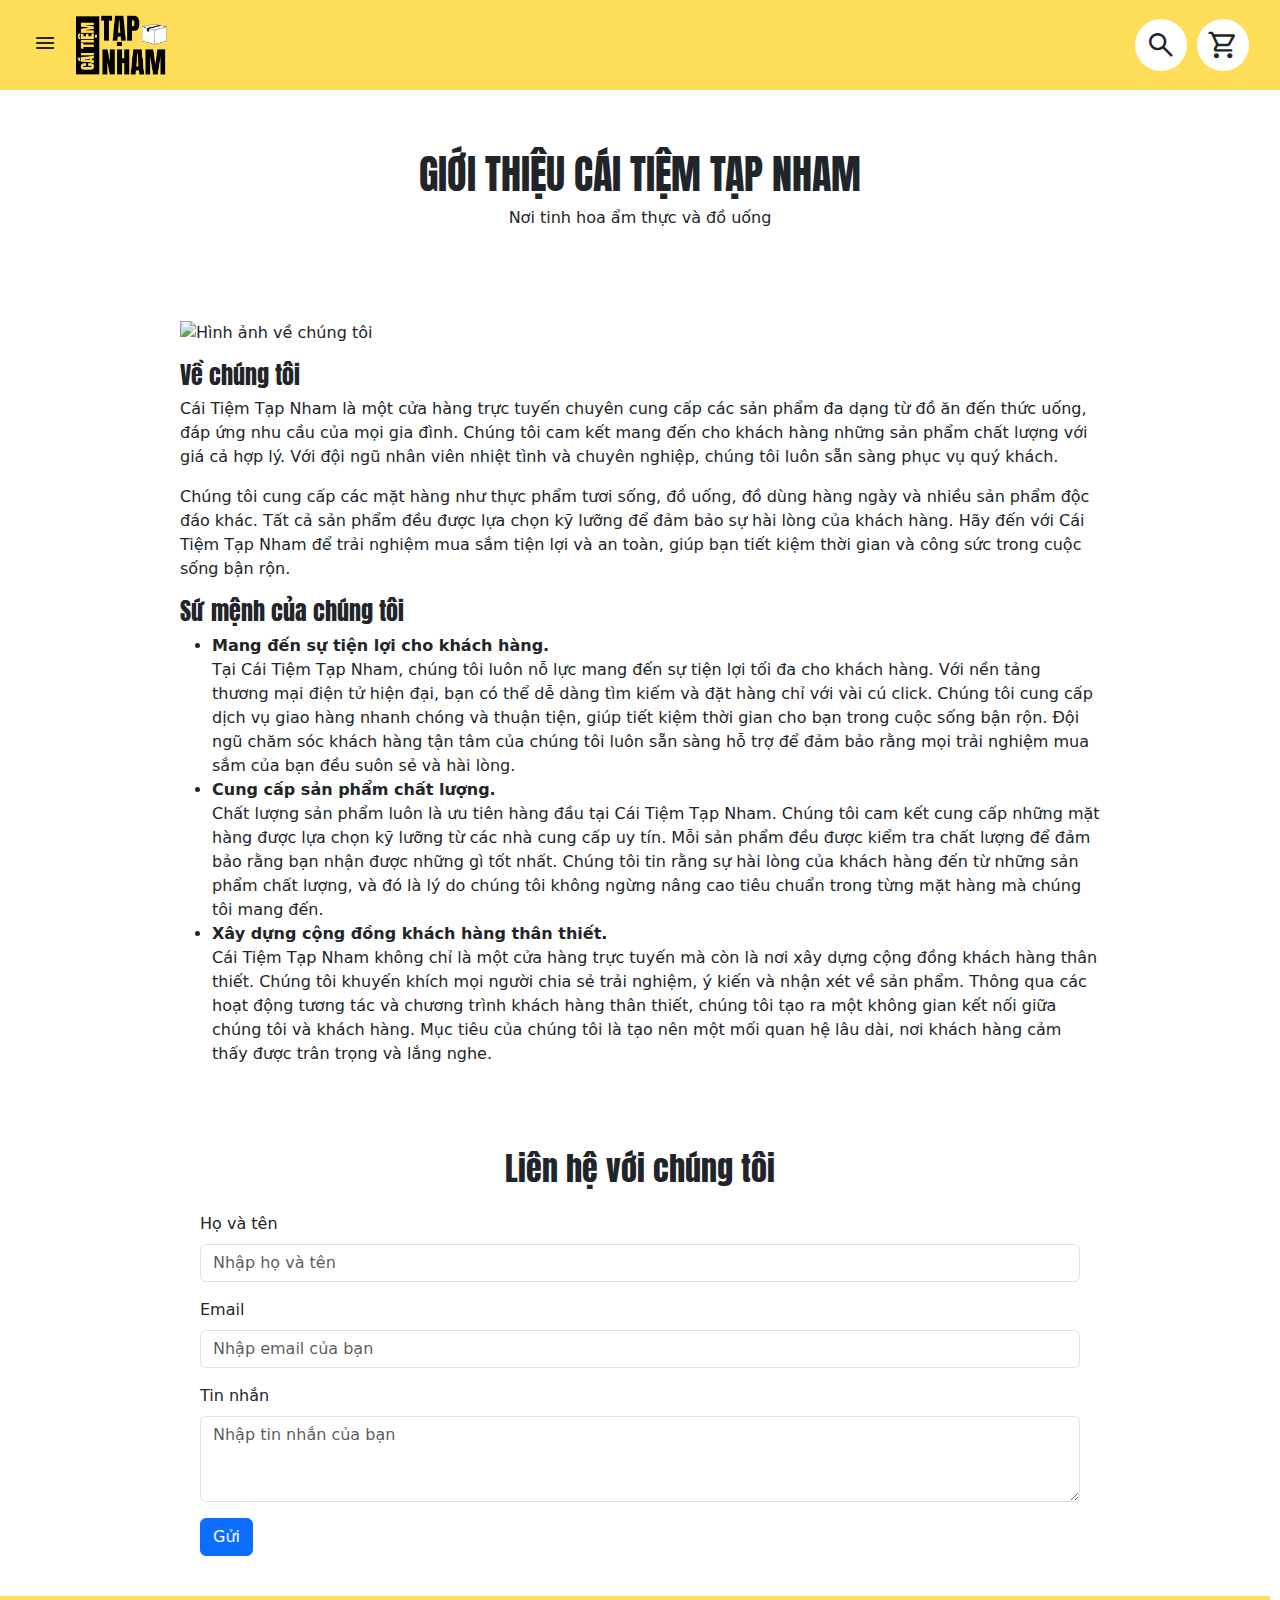
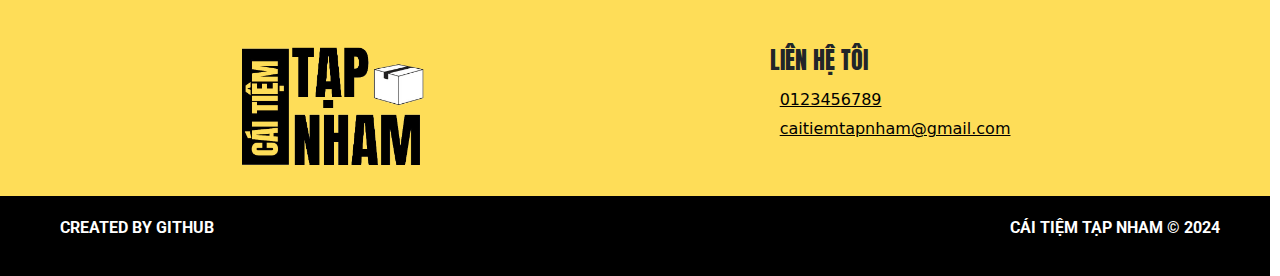
==== commit bb439fc3: "Update about.html" ====
--- a/about.html
+++ b/about.html
@@ -127,6 +127,24 @@
                     </ul>
                 </div>
             </div>
+            <section class="wrapper d-block mx-auto mt-5">
+              <h2 class="text-center mb-4">Liên hệ với chúng tôi</h2>
+              <form>
+                <div class="mb-3">
+                  <label for="name" class="form-label">Họ và tên</label>
+                  <input type="text" class="form-control" id="name" placeholder="Nhập họ và tên" required>
+                </div>
+                <div class="mb-3">
+                  <label for="email" class="form-label">Email</label>
+                  <input type="email" class="form-control" id="email" placeholder="Nhập email của bạn" required>
+                </div>
+                <div class="mb-3">
+                  <label for="message" class="form-label">Tin nhắn</label>
+                  <textarea class="form-control" id="message" rows="3" placeholder="Nhập tin nhắn của bạn" required></textarea>
+                </div>
+                <button type="submit" class="btn btn-primary">Gửi</button>
+              </form>
+            </section>
         </div>
         
         <script src="https://cdn.jsdelivr.net/npm/bootstrap@5.2.3/dist/js/bootstrap.bundle.min.js"></script>
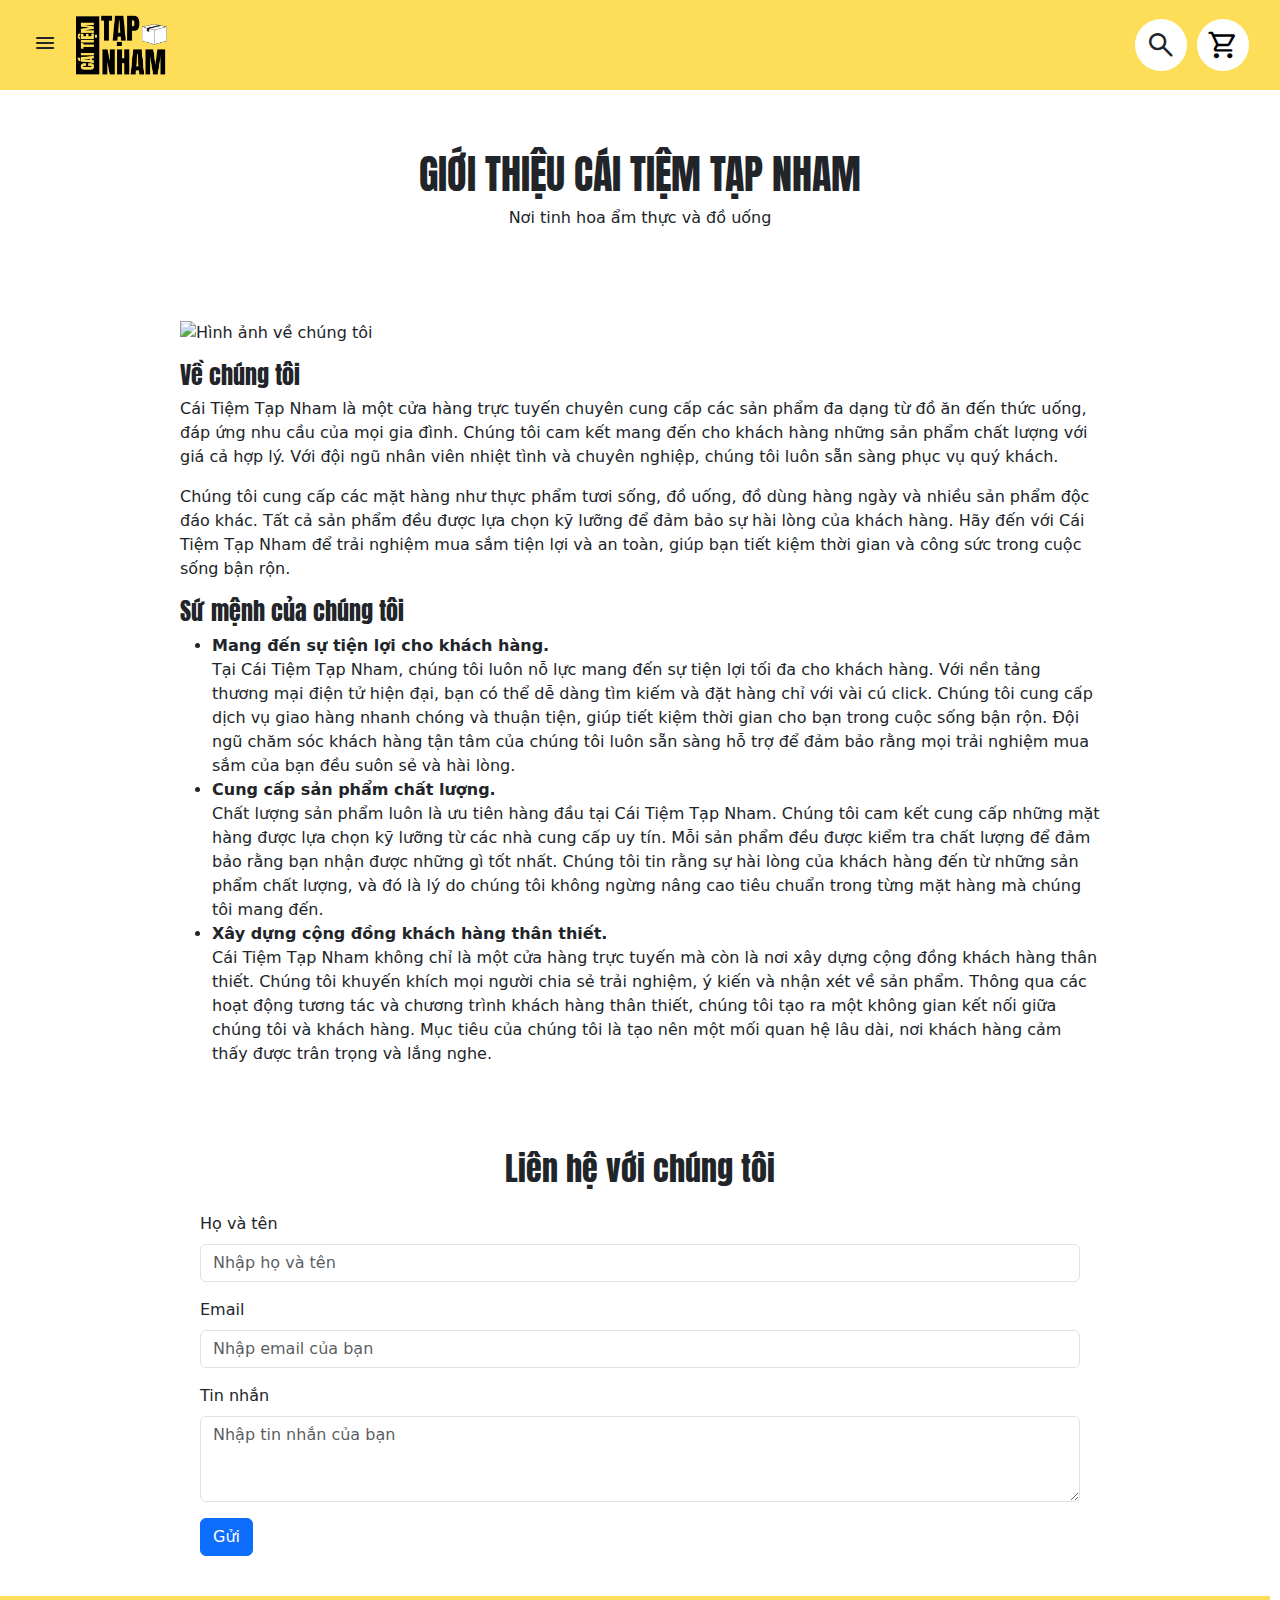
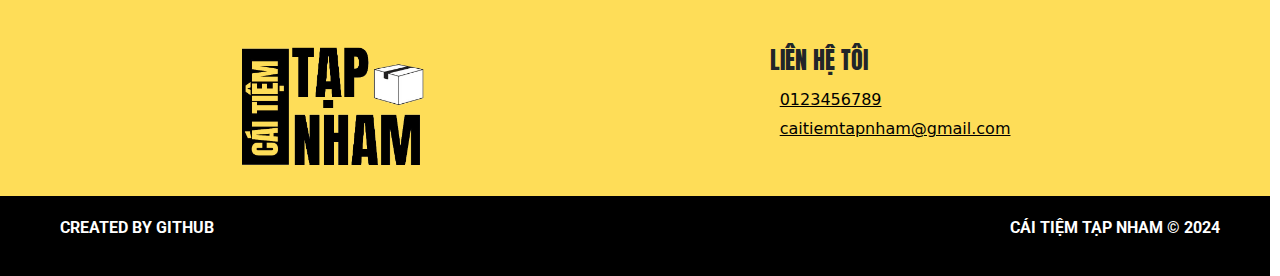
==== commit 2b2dea8a: "FINAL" ====
--- a/about.html
+++ b/about.html
@@ -4,7 +4,8 @@
 <head>
   <meta charset="UTF-8">
   <meta name="viewport" content="width=device-width, initial-scale=1.0">
-  <title>Cái tiệm tạp nham</title>
+  <title>Cái tiệm tạp nham | Giới thiệu</title>
+  <link rel="icon" type="image/x-icon" href="https://upload.wikimedia.org/wikipedia/commons/9/91/Octicons-mark-github.svg">
   <link rel="stylesheet"
     href="https://fonts.googleapis.com/css2?family=Material+Symbols+Rounded:opsz,wght,FILL,GRAD@20..48,100..700,0..1,-50..200" />
   <script src="https://cdn.jsdelivr.net/npm/@popperjs/core@2.11.8/dist/umd/popper.min.js"
@@ -44,11 +45,11 @@
         <div class="offcanvas-body">
           <div>
             <ul class="sidebar-offcanvas-mobile">
-              <li><span class="material-symbols-rounded">home</span> Trang chủ</li>
-              <li><span class="material-symbols-rounded">info</span> Giới thiệu</li>
-              <li><span class="material-symbols-rounded">grocery</span> Sản phẩm</li>
-              <li><span class="material-symbols-rounded">news</span> Blog </li>
-              <li><span class="material-symbols-rounded">person</span> Đăng nhập</li>
+              <li><a href="homepage.html" class="homepage-site"><span class="material-symbols-rounded">home</span> Trang chủ </a></li>
+              <li><a href="about.html" class="product-site"><span class="material-symbols-rounded">info</span> Giới thiệu</a></li>
+              <li><a href="product.html" class="contact-site"> <span class="material-symbols-rounded">grocery</span> Sản phẩm</a> </li>
+              <li><a href="blog.html" class="contact-site"><span class="material-symbols-rounded">news</span> Blog </a></li>
+              <li><a href="Contact tạp nham.html" class="contact-site"><span class="material-symbols-rounded">person</span> Đăng nhập</a></li>
             </ul>
           </div>
         </div>
@@ -95,7 +96,7 @@
     </div>
     <div class="search-icon col-2">
       <span class="circle-button material-symbols-rounded">search</span>
-      <span class="circle-button material-symbols-rounded">shopping_cart</span>
+      <span class="circle-button material-symbols-rounded"><a href="cart.html" class="shopping-cart" style="text-decoration: none; color: black;">shopping_cart</a></span>
     </div>
   </div>
 
